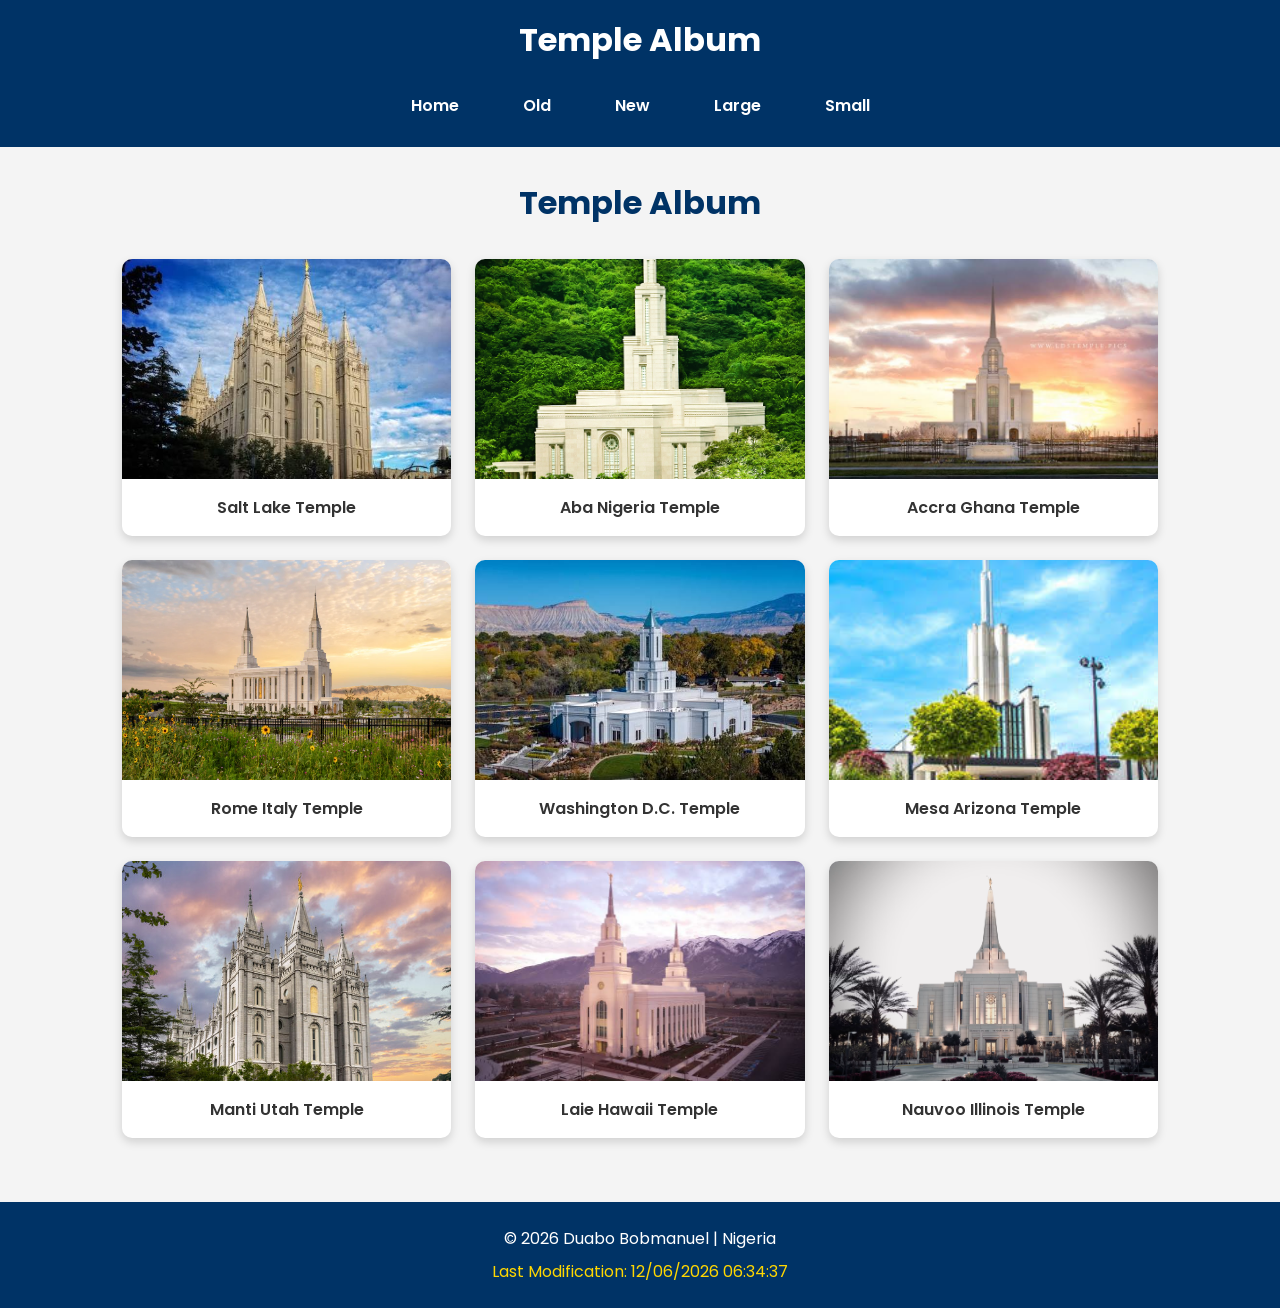
==== temples.html @ a5ccc68d "commit all" ====
<!DOCTYPE html>
<html lang="en-US">

<head>
    <meta charset="UTF-8">
    <meta name="viewport" content="width=device-width, initial-scale=1.0">

    <title>WDD 131 – Temple Album – Duabo Bobmanuel</title>

    <meta name="description"
        content="WDD 131 Dynamic Web Fundamentals Temple Album by Duabo Bobmanuel featuring responsive web design and JavaScript.">

    <meta name="author" content="Duabo Bobmanuel">

    <!-- Google Fonts -->
    <link rel="preconnect" href="https://fonts.googleapis.com">
    <link rel="preconnect" href="https://fonts.gstatic.com" crossorigin>

    <link href="https://fonts.googleapis.com/css2?family=Poppins:wght@300;400;500;600;700&display=swap"
        rel="stylesheet">

    <!-- CSS -->
    <link rel="stylesheet" href="styles/temples.css">
    <link rel="stylesheet" href="styles/temples-large.css">

    <!-- JavaScript -->
    <script src="scripts/temples.js" defer></script>

</head>

<body>

    <header>

        <span id="course-title">Temple Album</span>

        <button id="menu" aria-label="Navigation Menu">&#9776;</button>

        <nav class="navigation">

            <a href="#">Home</a>

            <a href="#">Old</a>

            <a href="#">New</a>

            <a href="#">Large</a>

            <a href="#">Small</a>

        </nav>

    </header>

    <main>

        <h1>Temple Album</h1>

        <div class="gallery">

            <figure>
                <img src="images/temple1.jpg" alt="Salt Lake Temple" loading="lazy">
                <figcaption>Salt Lake Temple</figcaption>
            </figure>

            <figure>
                <img src="images/temple2.jpg" alt="Aba Nigeria Temple" loading="lazy">
                <figcaption>Aba Nigeria Temple</figcaption>
            </figure>

            <figure>
                <img src="images/temple3.jpg" alt="Accra Ghana Temple" loading="lazy">
                <figcaption>Accra Ghana Temple</figcaption>
            </figure>

            <figure>
                <img src="images/temple4.jpg" alt="Rome Italy Temple" loading="lazy">
                <figcaption>Rome Italy Temple</figcaption>
            </figure>

            <figure>
                <img src="images/temple5.jpg" alt="Washington D.C. Temple" loading="lazy">
                <figcaption>Washington D.C. Temple</figcaption>
            </figure>

            <figure>
                <img src="images/temple6.jpg" alt="Mesa Arizona Temple" loading="lazy">
                <figcaption>Mesa Arizona Temple</figcaption>
            </figure>

            <figure>
                <img src="images/temple7.jpg" alt="Manti Utah Temple" loading="lazy">
                <figcaption>Manti Utah Temple</figcaption>
            </figure>

            <figure>
                <img src="images/temple8.jpg" alt="Laie Hawaii Temple" loading="lazy">
                <figcaption>Laie Hawaii Temple</figcaption>
            </figure>

            <figure>
                <img src="images/temple9.jpg" alt="Nauvoo Illinois Temple" loading="lazy">
                <figcaption>Nauvoo Illinois Temple</figcaption>
            </figure>

        </div>

    </main>

    <footer>

        <p>
            &copy;
            <span id="currentyear"></span>
            Duabo Bobmanuel | Nigeria
        </p>

        <p id="lastModified"></p>

    </footer>

</body>

</html>
---- styles/temples.css ----
* {
    margin: 0;
    padding: 0;
    box-sizing: border-box;
}

body {
    font-family: "Poppins", sans-serif;
    background-color: #f4f4f4;
    color: #333;
}

header {
    background-color: #003366;
    color: white;
    padding: 1rem;
}

#course-title {
    display: block;
    text-align: center;
    font-size: 2rem;
    font-weight: 700;
    margin-bottom: 1rem;
}

#menu {
    display: block;
    margin: 0 auto;
    background: none;
    border: none;
    color: white;
    font-size: 2rem;
    cursor: pointer;
}

.navigation {
    display: none;
    flex-direction: column;
    text-align: center;
    margin-top: 1rem;
}

.navigation.open {
    display: flex;
}

.navigation a {
    color: white;
    text-decoration: none;
    padding: 1rem;
    font-weight: 600;
    transition: 0.3s;
}

.navigation a:hover {
    background-color: gold;
    color: #003366;
}

main {
    max-width: 1100px;
    margin: 0 auto;
    padding: 2rem 1rem;
}

h1 {
    text-align: center;
    color: #003366;
    margin-bottom: 2rem;
}

.gallery {
    display: grid;
    grid-template-columns: 1fr;
    gap: 1.5rem;
}

figure {
    background: white;
    border-radius: 10px;
    overflow: hidden;
    box-shadow: 0 4px 10px rgba(0, 0, 0, .15);
}

figure img {
    width: 100%;
    height: 250px;
    object-fit: cover;
    display: block;
}

figcaption {
    padding: 1rem;
    text-align: center;
    font-weight: 600;
}

footer {
    background-color: #003366;
    color: white;
    text-align: center;
    padding: 1.5rem;
    margin-top: 2rem;
}

#lastModified {
    color: gold;
    margin-top: .5rem;
}
---- styles/temples-large.css ----
@media only screen and (min-width: 768px) {

    #menu {
        display: none;
    }

    .navigation {
        display: flex;
        flex-direction: row;
        justify-content: center;
        gap: 2rem;
        margin-top: 0;
    }

    .navigation a {
        padding: 0.8rem 1rem;
    }

    .gallery {
        grid-template-columns: repeat(3, 1fr);
    }

    figure img {
        height: 220px;
    }

    main {
        padding: 2rem;
    }
}
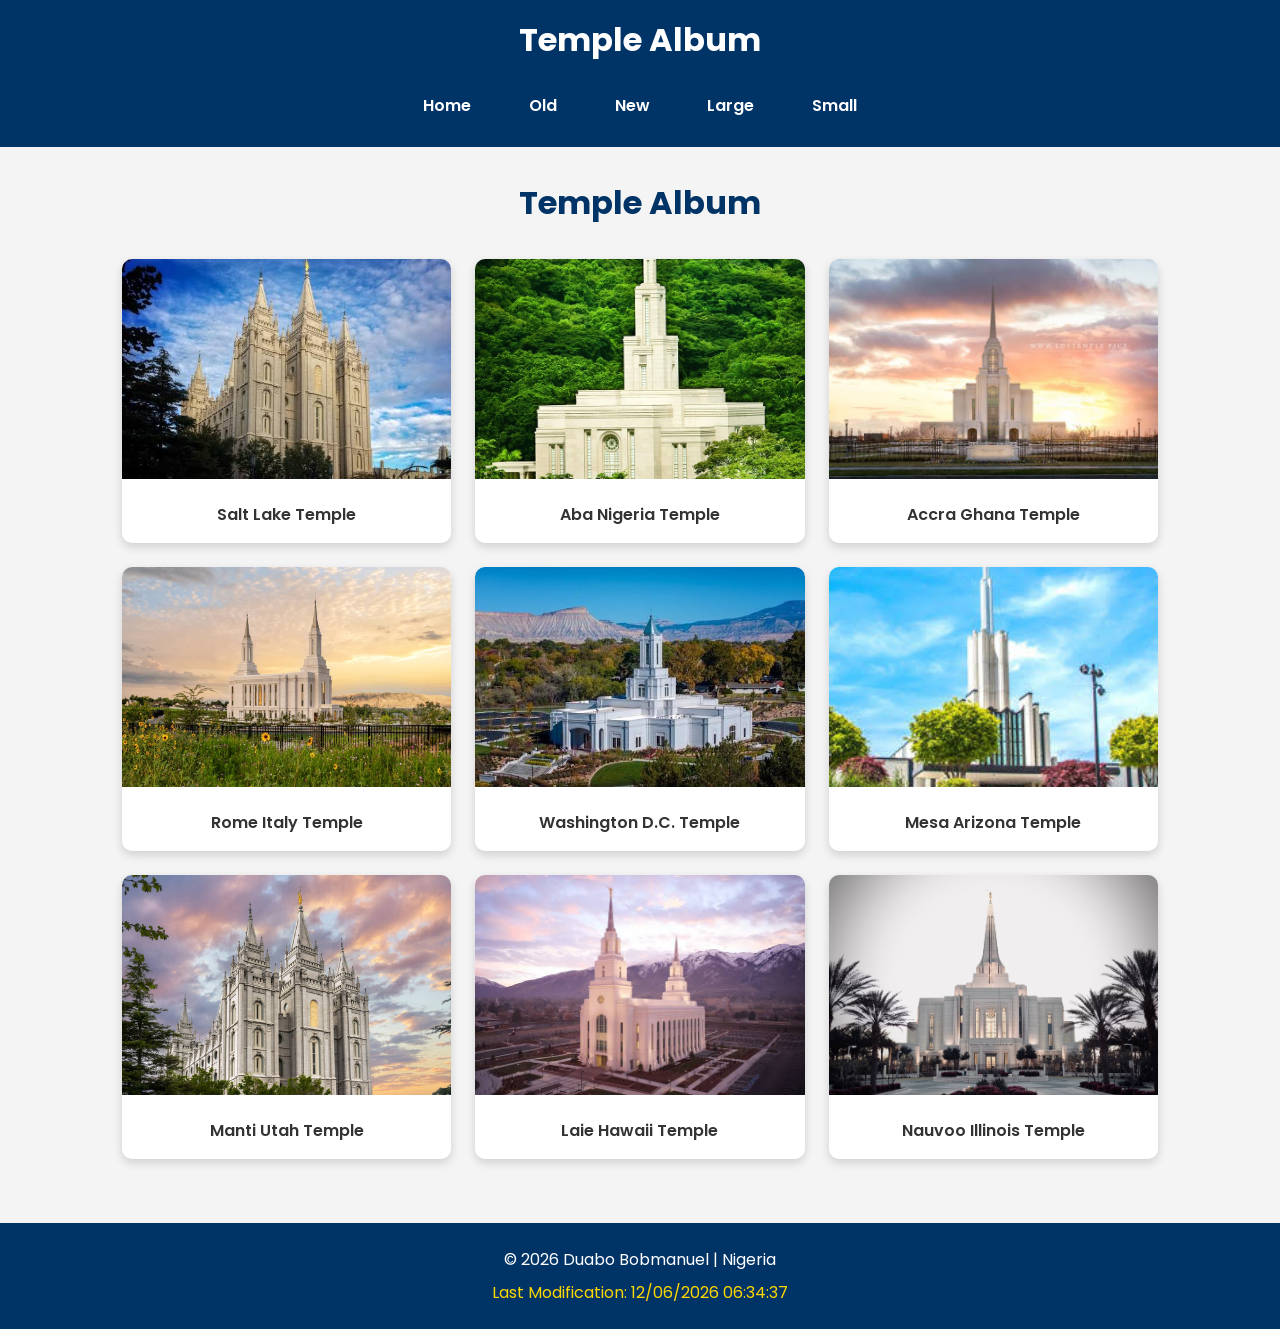
==== commit 9654d9ee: "commit all" ====
--- a/temples.html
+++ b/temples.html
@@ -8,7 +8,7 @@
     <title>WDD 131 – Temple Album – Duabo Bobmanuel</title>
 
     <meta name="description"
-        content="WDD 131 Dynamic Web Fundamentals Temple Album by Duabo Bobmanuel featuring responsive web design and JavaScript.">
+        content="Temple Album project for WDD 131 by Duabo Bobmanuel featuring responsive web design and JavaScript.">
 
     <meta name="author" content="Duabo Bobmanuel">
 
@@ -34,18 +34,14 @@
 
         <span id="course-title">Temple Album</span>
 
-        <button id="menu" aria-label="Navigation Menu">&#9776;</button>
+        <button id="menu" aria-label="Menu">&#9776;</button>
 
-        <nav class="navigation">
+        <nav class="navigation hide">
 
             <a href="#">Home</a>
-
             <a href="#">Old</a>
-
             <a href="#">New</a>
-
             <a href="#">Large</a>
-
             <a href="#">Small</a>
 
         </nav>
@@ -109,11 +105,7 @@
 
     <footer>
 
-        <p>
-            &copy;
-            <span id="currentyear"></span>
-            Duabo Bobmanuel | Nigeria
-        </p>
+        <p>&copy; <span id="currentyear"></span> Duabo Bobmanuel | Nigeria</p>
 
         <p id="lastModified"></p>
 
--- a/styles/temples.css
+++ b/styles/temples.css
@@ -6,13 +6,13 @@
 
 body {
     font-family: "Poppins", sans-serif;
-    background-color: #f4f4f4;
+    background: #f4f4f4;
     color: #333;
 }
 
 header {
-    background-color: #003366;
-    color: white;
+    background: #003366;
+    color: #fff;
     padding: 1rem;
 }
 
@@ -26,7 +26,7 @@
 
 #menu {
     display: block;
-    margin: 0 auto;
+    margin: auto;
     background: none;
     border: none;
     color: white;
@@ -34,33 +34,37 @@
     cursor: pointer;
 }
 
+/* NAV IS ALWAYS FLEX */
 .navigation {
-    display: none;
+    display: flex;
     flex-direction: column;
-    text-align: center;
+    align-items: center;
+    gap: .5rem;
     margin-top: 1rem;
 }
 
-.navigation.open {
-    display: flex;
+/* Hidden on mobile until menu opens */
+.hide {
+    display: none;
 }
 
 .navigation a {
     color: white;
     text-decoration: none;
-    padding: 1rem;
     font-weight: 600;
-    transition: 0.3s;
+    padding: .8rem;
+    width: 100%;
+    transition: .3s;
 }
 
 .navigation a:hover {
-    background-color: gold;
+    background: gold;
     color: #003366;
 }
 
 main {
     max-width: 1100px;
-    margin: 0 auto;
+    margin: auto;
     padding: 2rem 1rem;
 }
 
@@ -87,17 +91,16 @@
     width: 100%;
     height: 250px;
     object-fit: cover;
-    display: block;
 }
 
 figcaption {
+    text-align: center;
     padding: 1rem;
-    text-align: center;
     font-weight: 600;
 }
 
 footer {
-    background-color: #003366;
+    background: #003366;
     color: white;
     text-align: center;
     padding: 1.5rem;
--- a/styles/temples-large.css
+++ b/styles/temples-large.css
@@ -1,9 +1,10 @@
-@media only screen and (min-width: 768px) {
+@media only screen and (min-width:768px) {
 
     #menu {
         display: none;
     }
 
+    /* NAV REMAINS FLEX */
     .navigation {
         display: flex;
         flex-direction: row;
@@ -12,8 +13,12 @@
         margin-top: 0;
     }
 
+    .hide {
+        display: flex;
+    }
+
     .navigation a {
-        padding: 0.8rem 1rem;
+        width: auto;
     }
 
     .gallery {
@@ -27,4 +32,5 @@
     main {
         padding: 2rem;
     }
+
 }
